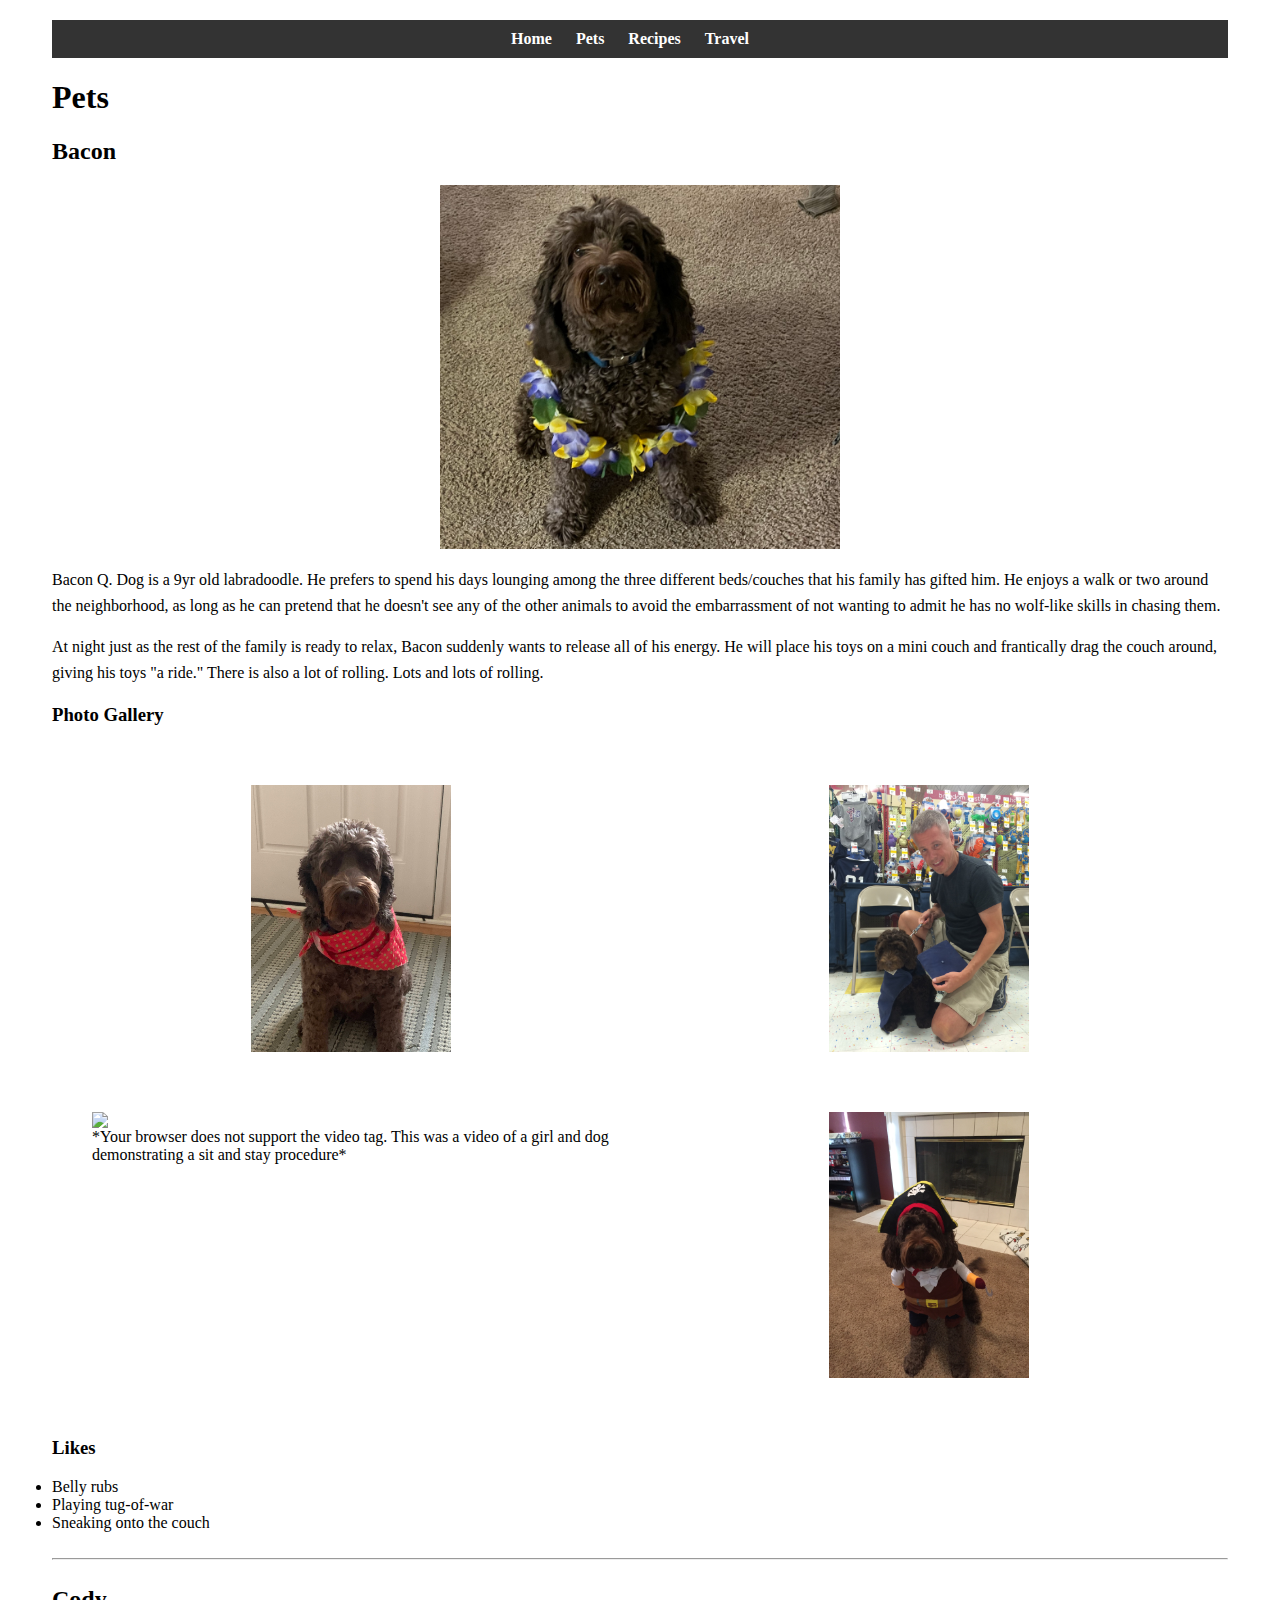
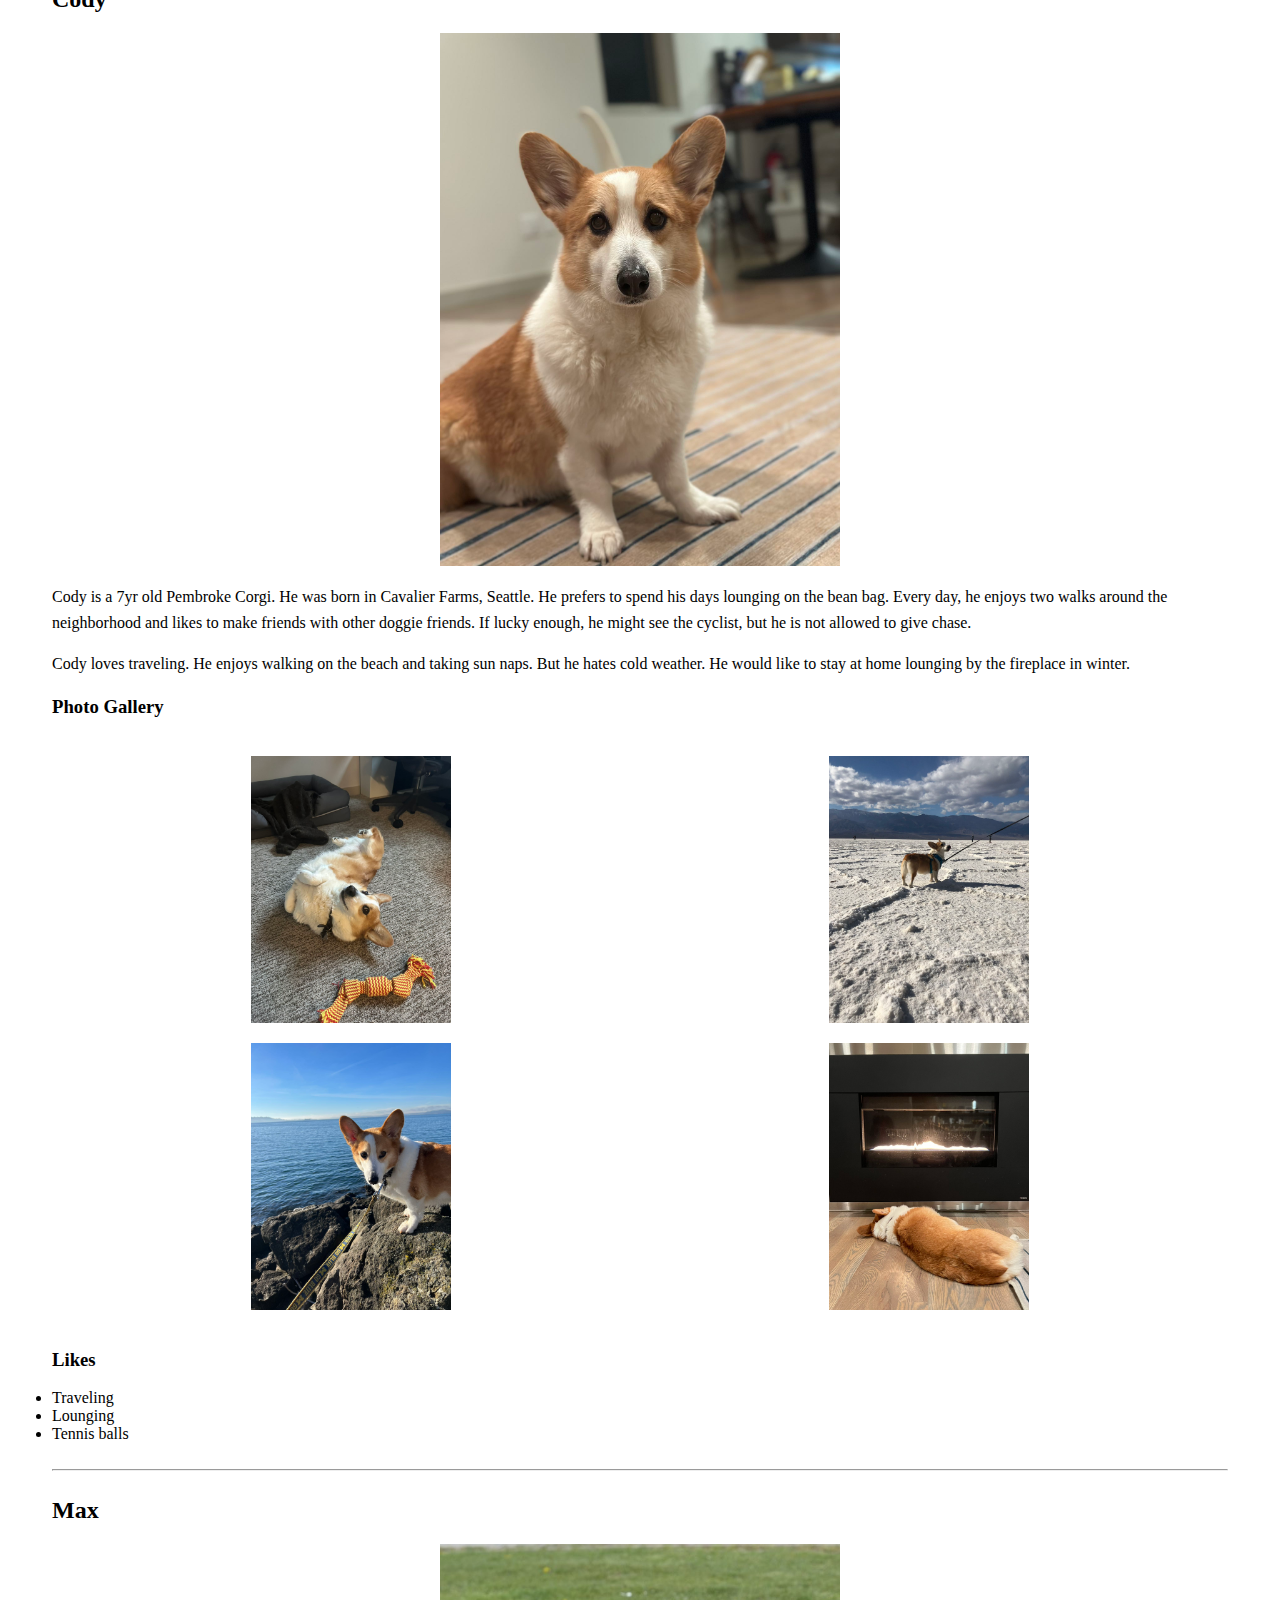
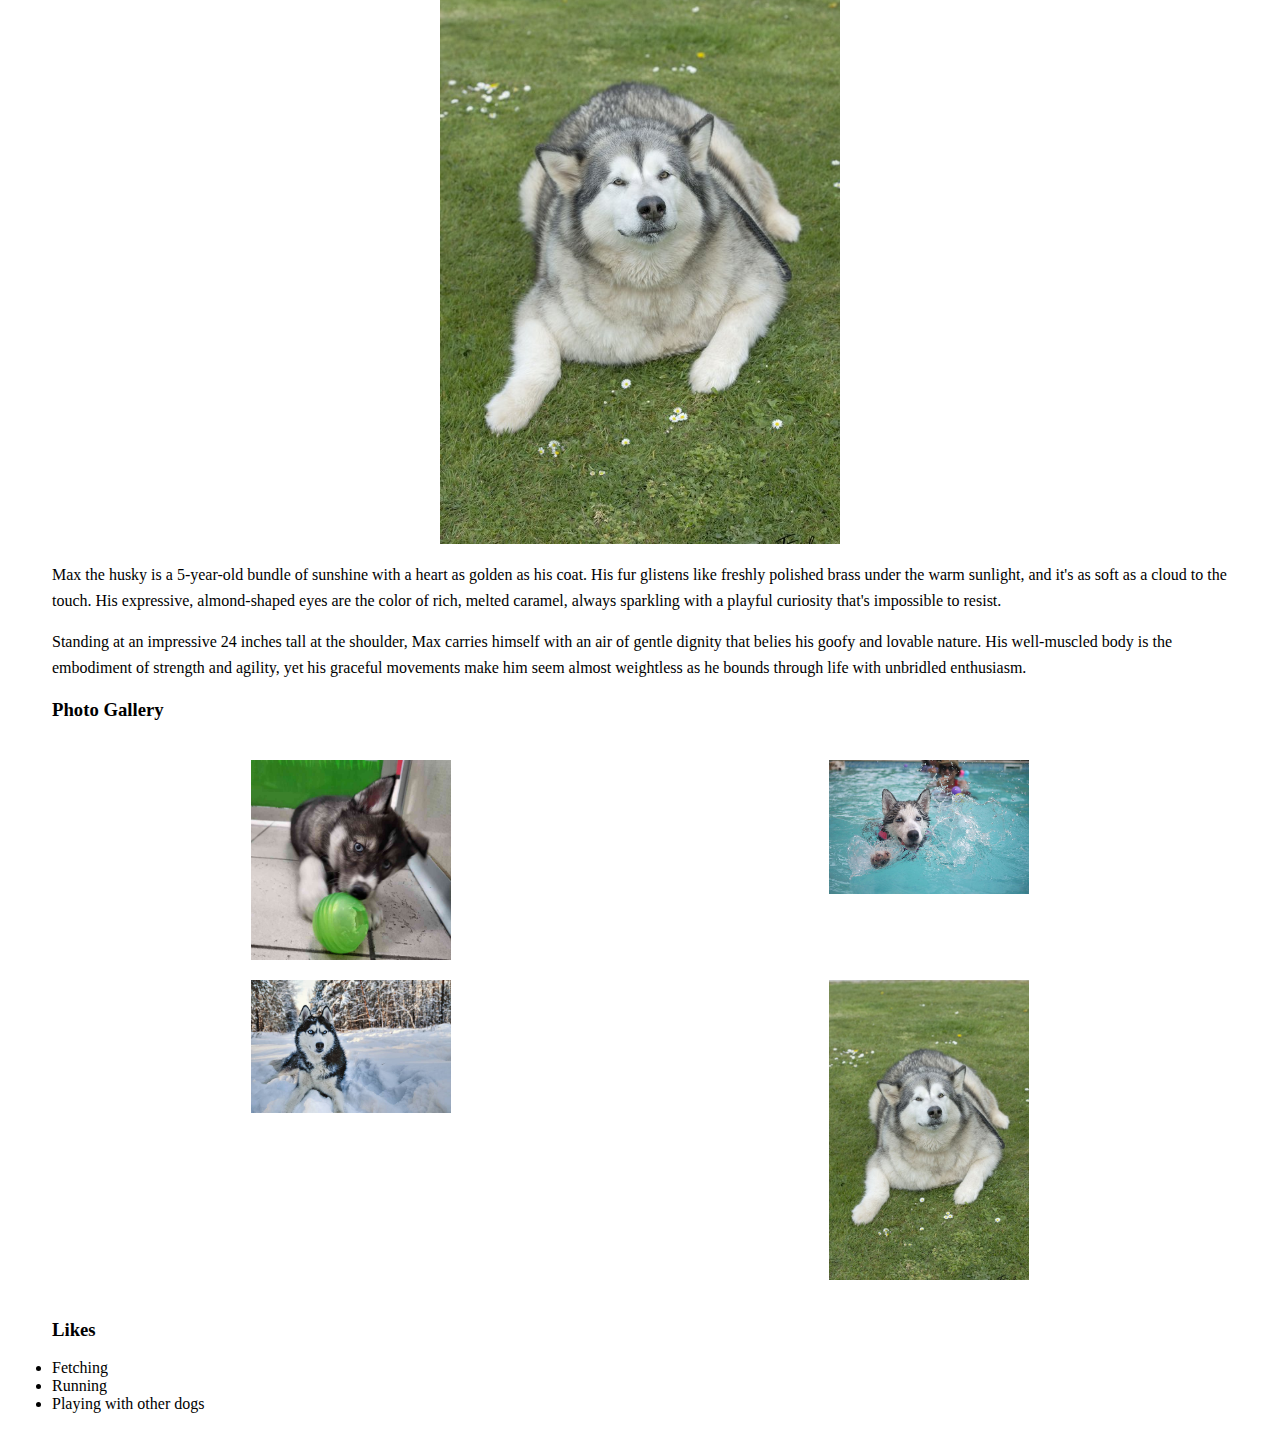
==== pets.html @ 4328e134 "Add files via upload" ====
<!DOCTYPE html>
<html lang="en">
<head>
    <meta charset="UTF-8">
    <meta name="viewport" content="width=device-width, initial-scale=1.0">
    <link rel = "stylesheet" href="reset.css">
    <link rel = "stylesheet" href="css/style.css">
    <title>Pets</title>

    <style>
        body {
          margin: 0; 
          padding: 0; 
        
          background-color: #ffffff; 
        }
      
        /* Style for the grid container */
        .grid-container {
          display: grid; 
          grid-template-columns: repeat(2, 1fr); 
          grid-gap: 20px; 
          padding: 20px; 
          box-sizing: border-box; 
        }
      
        /* Style for grid items (pictures) */
        .grid-item {
          background-color: #fff; 
          padding: 20px; 
          box-sizing: border-box; 
        }
      
        h2 {
          margin-top: 0; 
        }
        p {
          margin-top: 0; 
          line-height: 1.6; 
        }
      </style>
</head>
<body class="container">
    <a class="skip-link" href='#main'>Skip to content</a>

    <header>
        <nav class="navbar">
            <ul>
                <li><a href = "index.html">Home</a></li>
                <li><a href = "pets.html">Pets</a></li>
                <li><a href = "recipes.html">Recipes</a></li>
                <li><a href = "travel.html">Travel</a></li>
            </ul>
        </nav>

    </header>

    <main id="main">
        <h1>Pets</h1>
        <div>
            <h2>Bacon</h2>
            <img src="images/bacon.jpg" width = "400" alt="Brown labradoodle wearing colorful lei">
<br>
            <p>Bacon Q. Dog is a 9yr old labradoodle. He prefers to spend his days lounging among the three different beds/couches that his family has gifted him. He enjoys a walk or two around the neighborhood, as long as he can pretend that he doesn't see any of the other animals to avoid the embarrassment of not wanting to admit he has no wolf-like skills in chasing them.</p> 
            <P>At night just as the rest of the family is ready to relax, Bacon suddenly wants to release all of his energy. He will place his toys on a mini couch and frantically drag the couch around, giving his toys "a ride." There is also a lot of rolling. Lots and lots of rolling.</P>
          
            <h3>Photo Gallery</h3>
           
                <div class = "grid-container">
                    <div class="grid-item">
                        <img src="images/bacon_bandana.JPG" width ="200" alt = "Brown labradoodle wearing an orange bandana">
                    </div>
                      <div class="grid-item">
                        <img src="images/bacon_graduation.JPG"  width ="200" alt="Small labradoodle puppy wearing a graduation cap and gown">
                    </div>
                      <div class="grid-item">
                        <image src="images/bacon_agility.mov">
                            *Your browser does not support the video tag.  This was a video of a girl and dog demonstrating a sit and stay procedure*
            
                        </div>
                      <div class="grid-item">
                        <img src="images/bacon_halloween.JPG"  width ="200" alt="Brown labradoodle wearing a pirate costume">
                    </div>
                </div>
            
            

            <h3>Likes</h3>
            <ul>
                <li>Belly rubs</li>
                <li>Playing tug-of-war</li>
                <li>Sneaking onto the couch</li>
            </ul>
        
        </div>
        
<br>
<hr>
<br>
        <div> 
            <h2>Cody</h2>
           
            <img src="images/cody.jpg" width = "400" alt="Cody at home">
            <br>

            <p>Cody is a 7yr old Pembroke Corgi. He was born in Cavalier Farms, Seattle. He prefers to spend his days lounging on the bean bag. Every day, he enjoys two walks around the neighborhood and likes to make friends with other doggie friends. If lucky enough, he might see the cyclist, but he is not allowed to give chase.</p> 
            <P>Cody loves traveling. He enjoys walking on the beach and taking sun naps. But he hates cold weather. He would like to stay at home lounging by the fireplace in winter.</P>
            <h3>Photo Gallery</h3>

            <a class= "grid-container" href="grid">
            <img src="images/cody_play.jpg" width ="200" alt = "Cody lying on the ground making faces">
            <img src="images/cody_deathvalley.jpg"  width ="200" alt="Cody visiting Badwater Basin in Death Valley National Park">
            <img src="images/cody_sea.jpg" width ="200" alt = "Cody having a walk by the sea">
            <img src="images/cody_fireplace.jpg" width ="200" alt = "Cody lounging by the fireplace in winter">
           </a>

            <h3>Likes</h3>
            <ul>
                <li>Traveling</li>
                <li>Lounging</li>
                <li>Tennis balls</li>
            </ul>
        
        </div>


<br>
<hr>
<br>
        <div> 
            <h2>Max</h2>
        
            <img src="images/husky_fat.jpg" width = "400" alt="Fat husky laying down">
<br>
            <p>Max the husky is a 5-year-old bundle of sunshine with a heart as golden as his coat. His fur glistens like freshly polished brass under the warm sunlight, and it's as soft as a cloud to the touch. His expressive, almond-shaped eyes are the color of rich, melted caramel, always sparkling with a playful curiosity that's impossible to resist.</p> 
            <P>Standing at an impressive 24 inches tall at the shoulder, Max carries himself with an air of gentle dignity that belies his goofy and lovable nature. His well-muscled body is the embodiment of strength and agility, yet his graceful movements make him seem almost weightless as he bounds through life with unbridled enthusiasm. </p>
            <h3>Photo Gallery</h3>

            <a class= "grid-container" href="grid">
            <img src="images/husky_baby.jpg" width ="200" alt = "Max the husky as a baby">
            <img src="images/husky_pool.jpg"  width ="200" alt="Max the husky in the husky_pool">
            <img src="images/husky_snow.jpg" width ="200" alt = "Max the husky in the snow">
            <img src="images/husky_fat.jpg" width ="200" alt = "Max the husky when he ate too much">
</a>

            <h3>Likes</h3>
            <ul>
                <li>Fetching</li>
                <li>Running</li>
                <li>Playing with other dogs</li>
            </ul>
        <!-- Patrick Socha -->


        </div>
    </main>
    
</body>
</html>
---- css/style.css ----
.animation {
  animation-name: slide-in;
  animation-duration: 2s;
  animation-timing-function: ease;
  animation-delay: 0s;
  animation-iteration-count: infinite;
  animation-direction: alternate;
  animation-fill-mode: both;
  animation-play-state: running;
}

@media (prefers-reduced-motion: reduce) {
  .animation {
    animation: none !important; /* Disable animations */
    transition: none !important; /* Disable transitions */
  }
}



* {
  box-sizing: border-box;
}


.container {
  max-width: 95%; 
  margin: 0 auto; 
  padding: 20px; 
}

.container img {
  max-width: 100%; 
  height: auto; 
  display: block; 
  margin: 0 auto; 
}

header,ul{
text-align: center;
}

header, li{
  text-align: left;
  
}

body, ul {
  margin: 0;
  padding: 0;
}

.navbar {
  background-color: #333; 
  padding: 10px 20px; 
}

.navbar ul {
  list-style-type: none; 
  text-align: center;
  margin: 0;
  padding: 0;
}

.navbar ul li {
  display: inline; 
  margin-right: 20px; 
}

.navbar ul li a {
  text-decoration: none; 
  color: #fff; 
  font-weight: bold; 
}

.navbar ul li a:hover {
  color: #ffd700; 
  font-size: 20px;
}


.skip-link {
  background: #333;
  color: #fff;
  font-weight: 700;
  left: 50%;
  padding: 4px;
  position: absolute;
  transform: translateY(-200%);
}

.skip-link:focus {
  transform: translateY(0%);
}

.skip-link {
  transition: transform 0.3s;
}


.grid-container {
  display: grid; 
  grid-template-columns: repeat(auto-fit, minmax(250px, 1fr)); /* Create columns that are at least 250px wide */
  gap: 20px; 
  padding: 20px;
  box-sizing: border-box; 
}
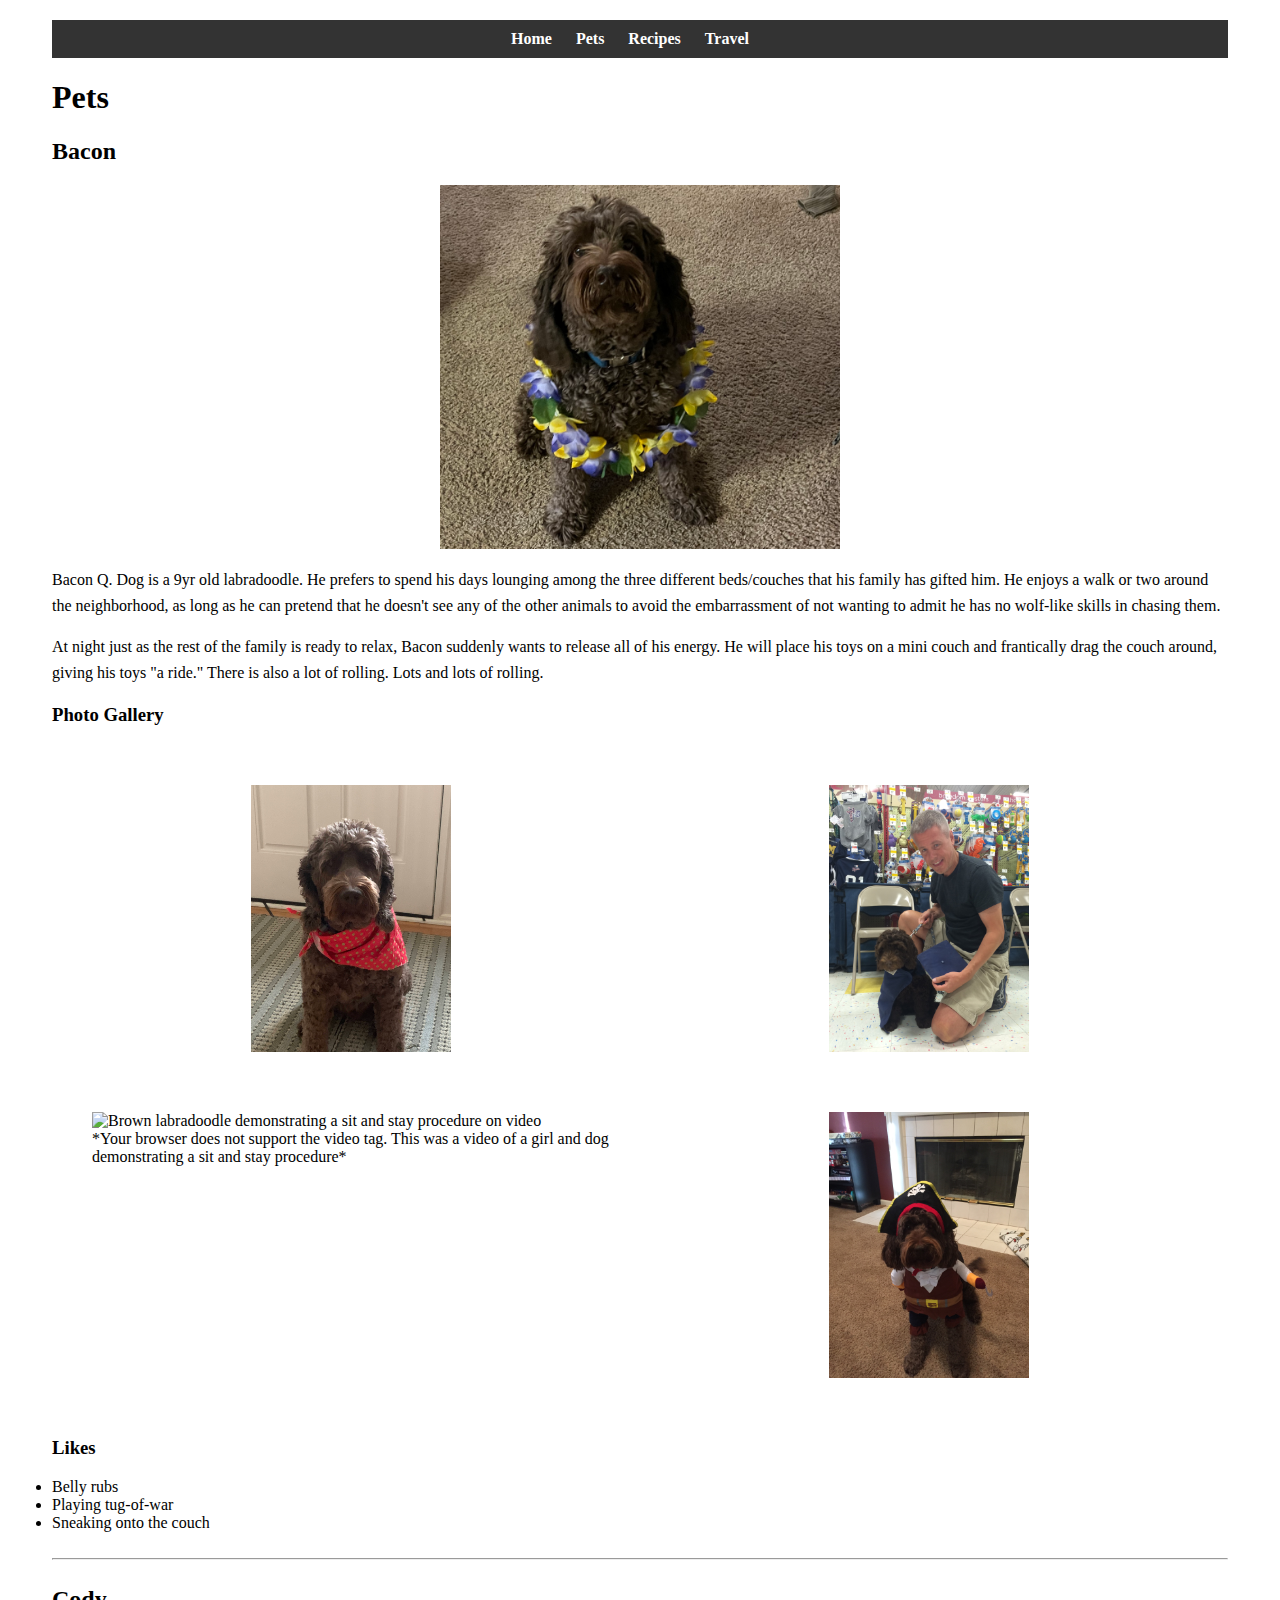
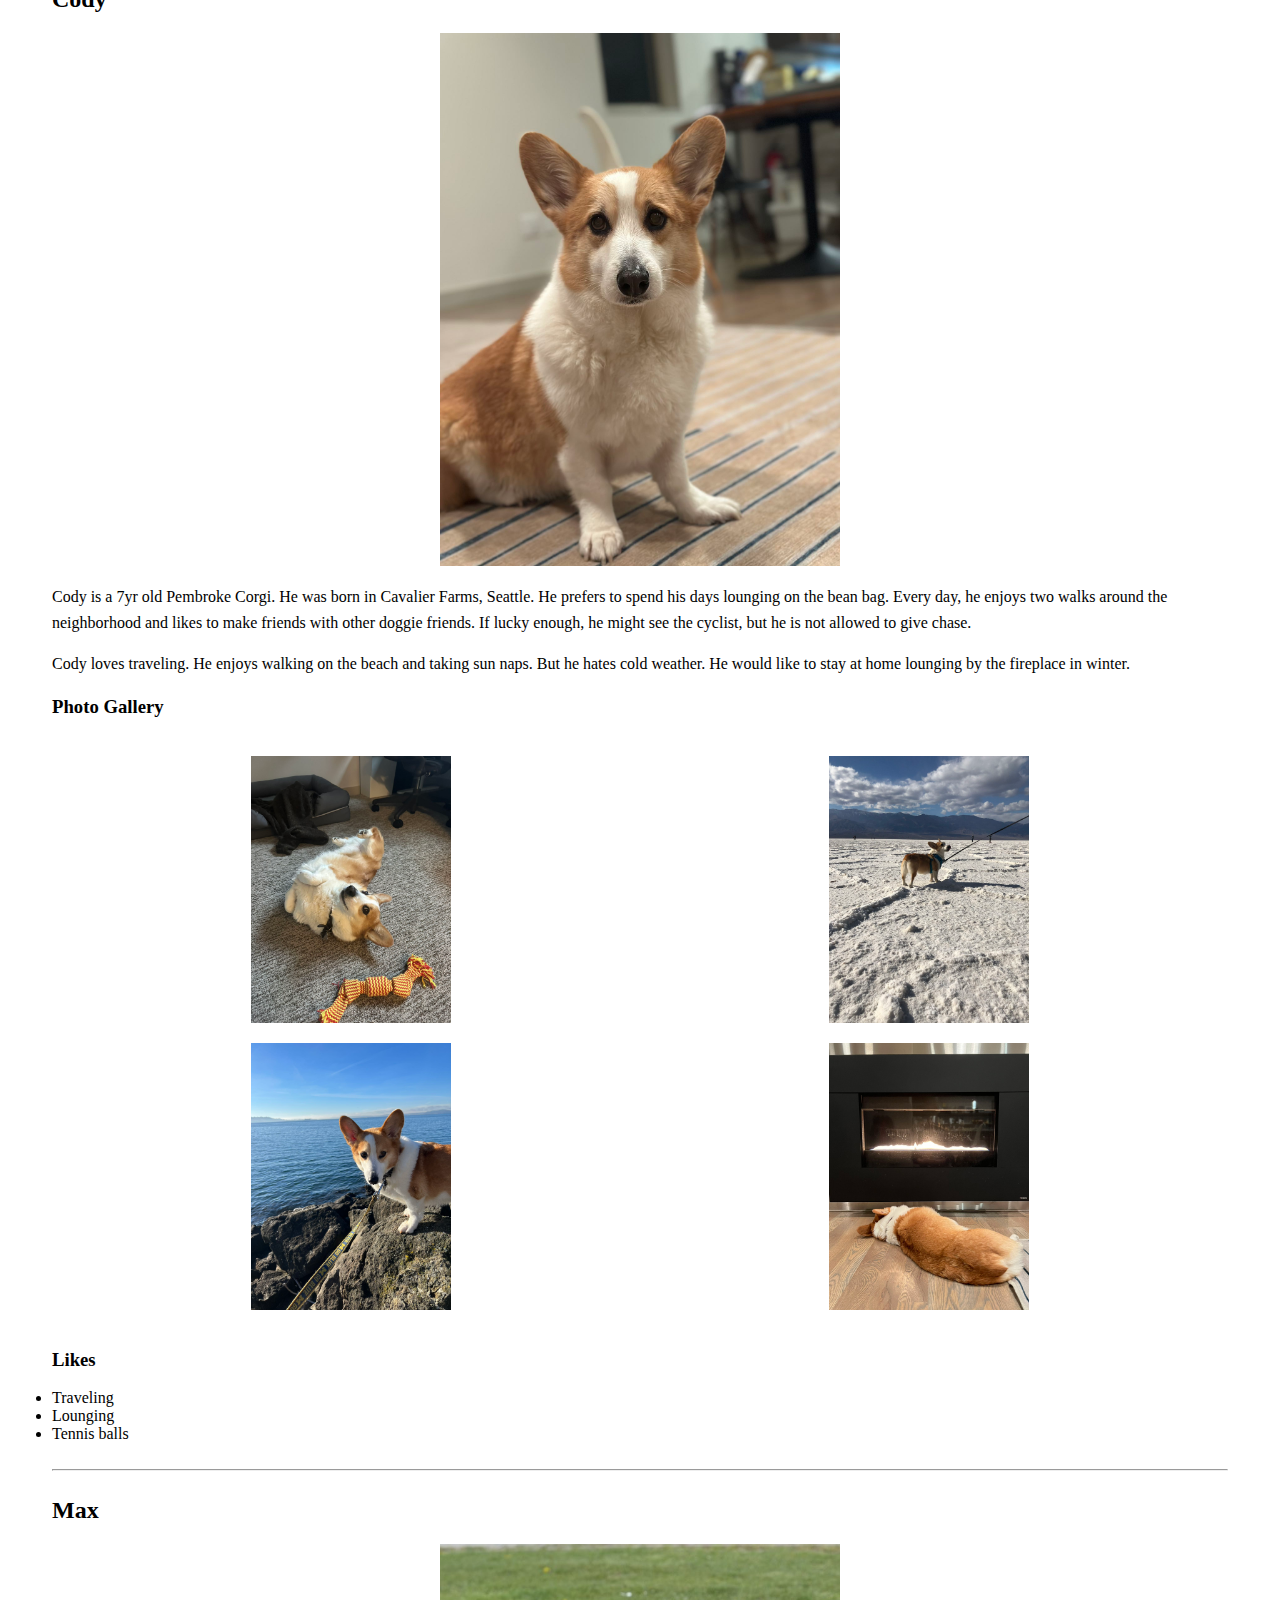
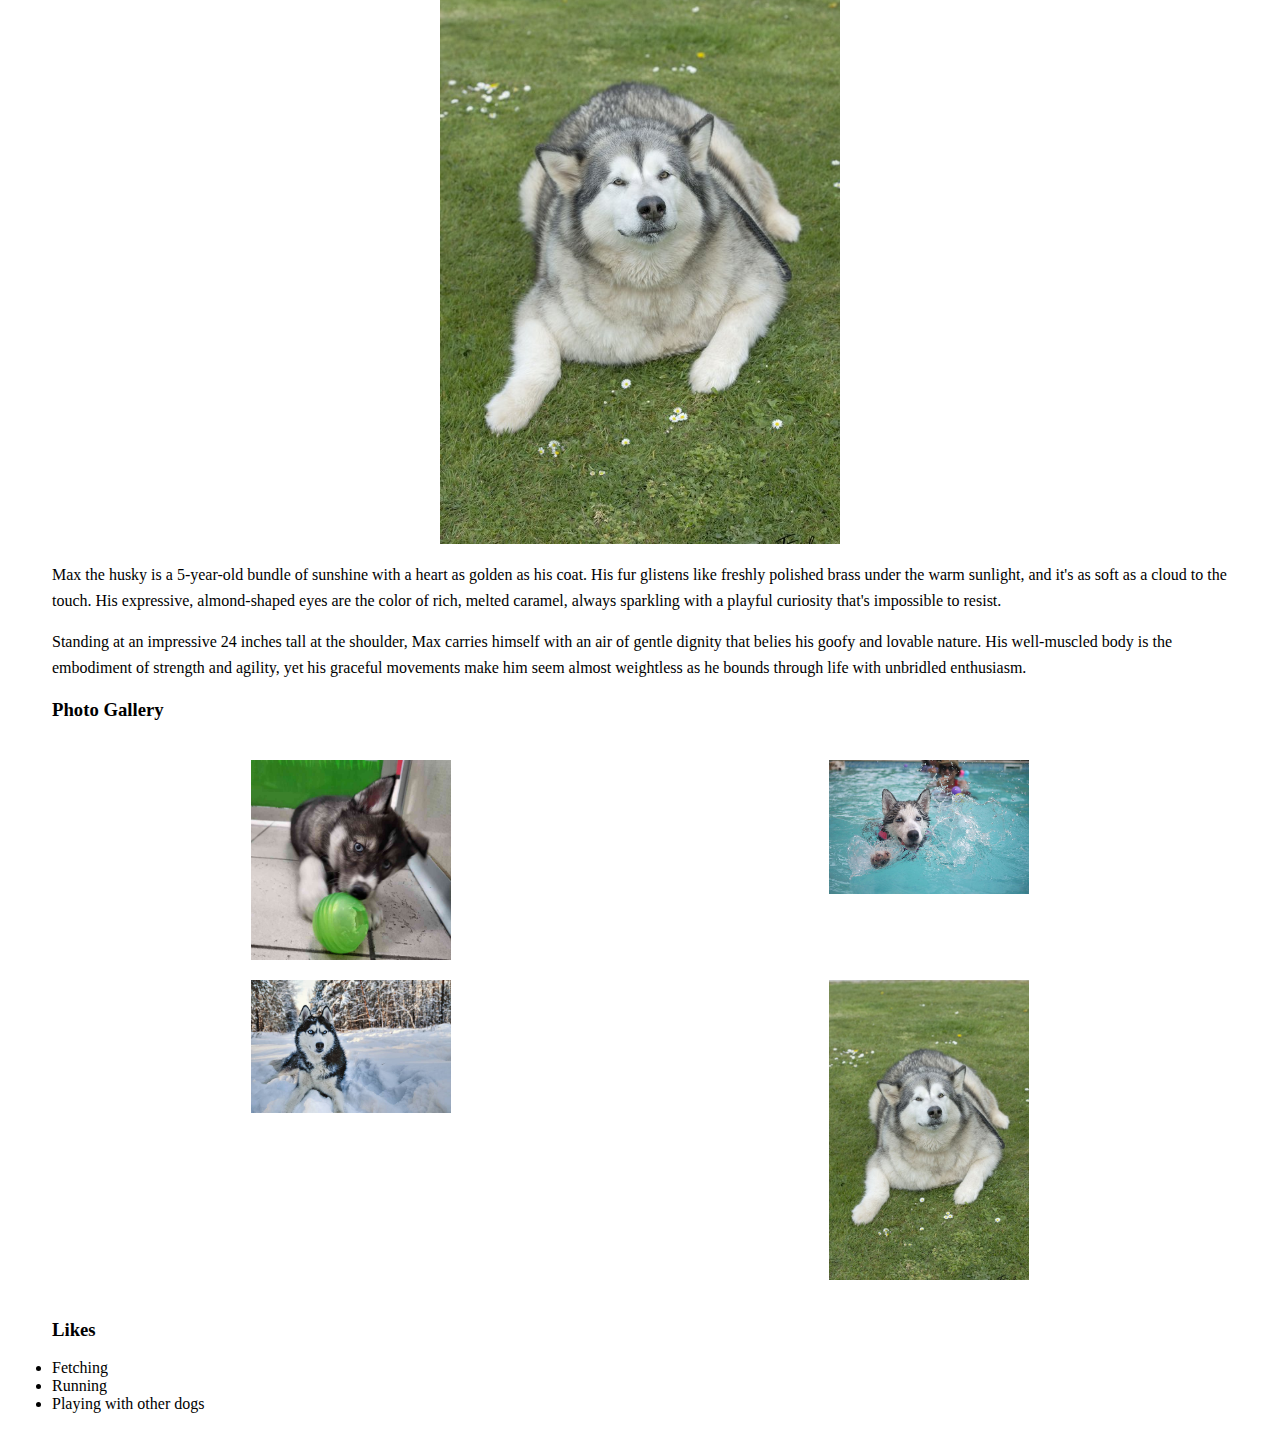
==== commit 488d9dda: "Add files via upload" ====
--- a/pets.html
+++ b/pets.html
@@ -74,7 +74,7 @@
                         <img src="images/bacon_graduation.JPG"  width ="200" alt="Small labradoodle puppy wearing a graduation cap and gown">
                     </div>
                       <div class="grid-item">
-                        <image src="images/bacon_agility.mov">
+                        <image src="images/bacon_agility.mov" alt = "Brown labradoodle demonstrating a sit and stay procedure on video"> 
                             *Your browser does not support the video tag.  This was a video of a girl and dog demonstrating a sit and stay procedure*
             
                         </div>
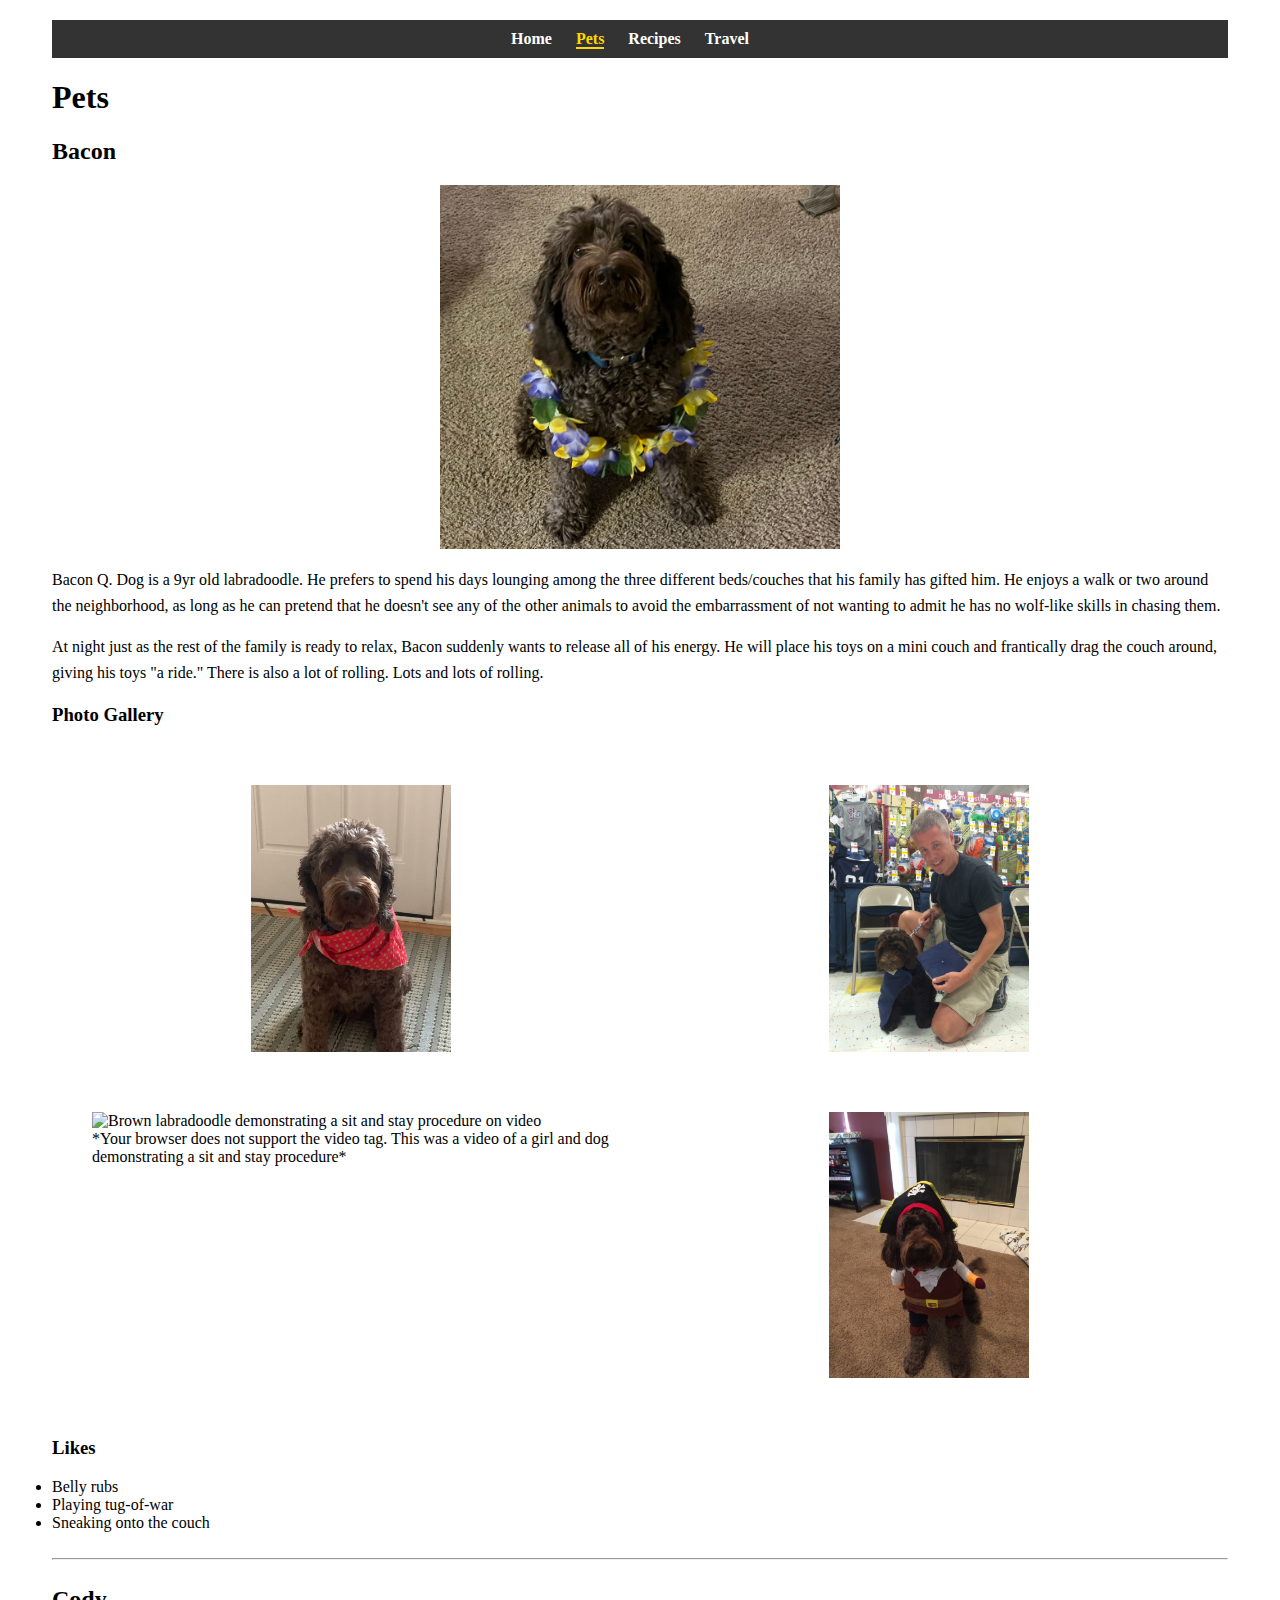
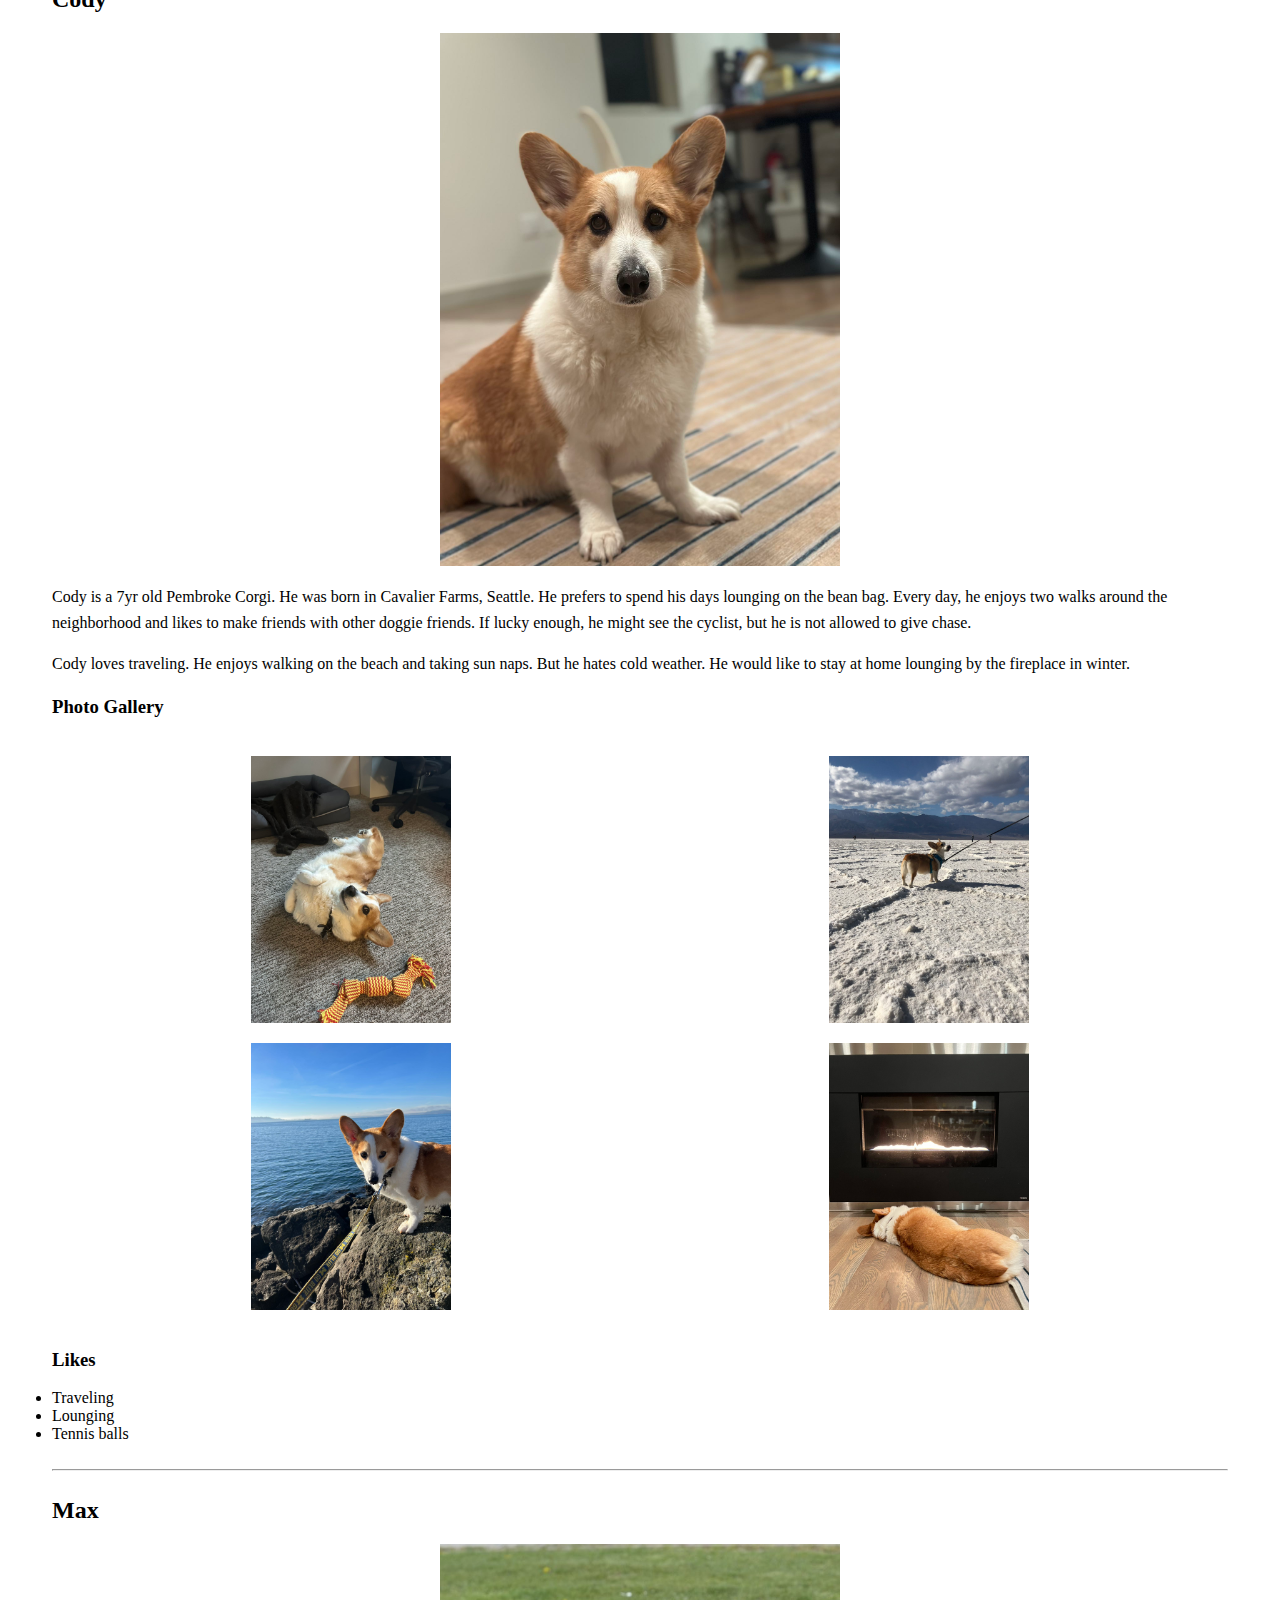
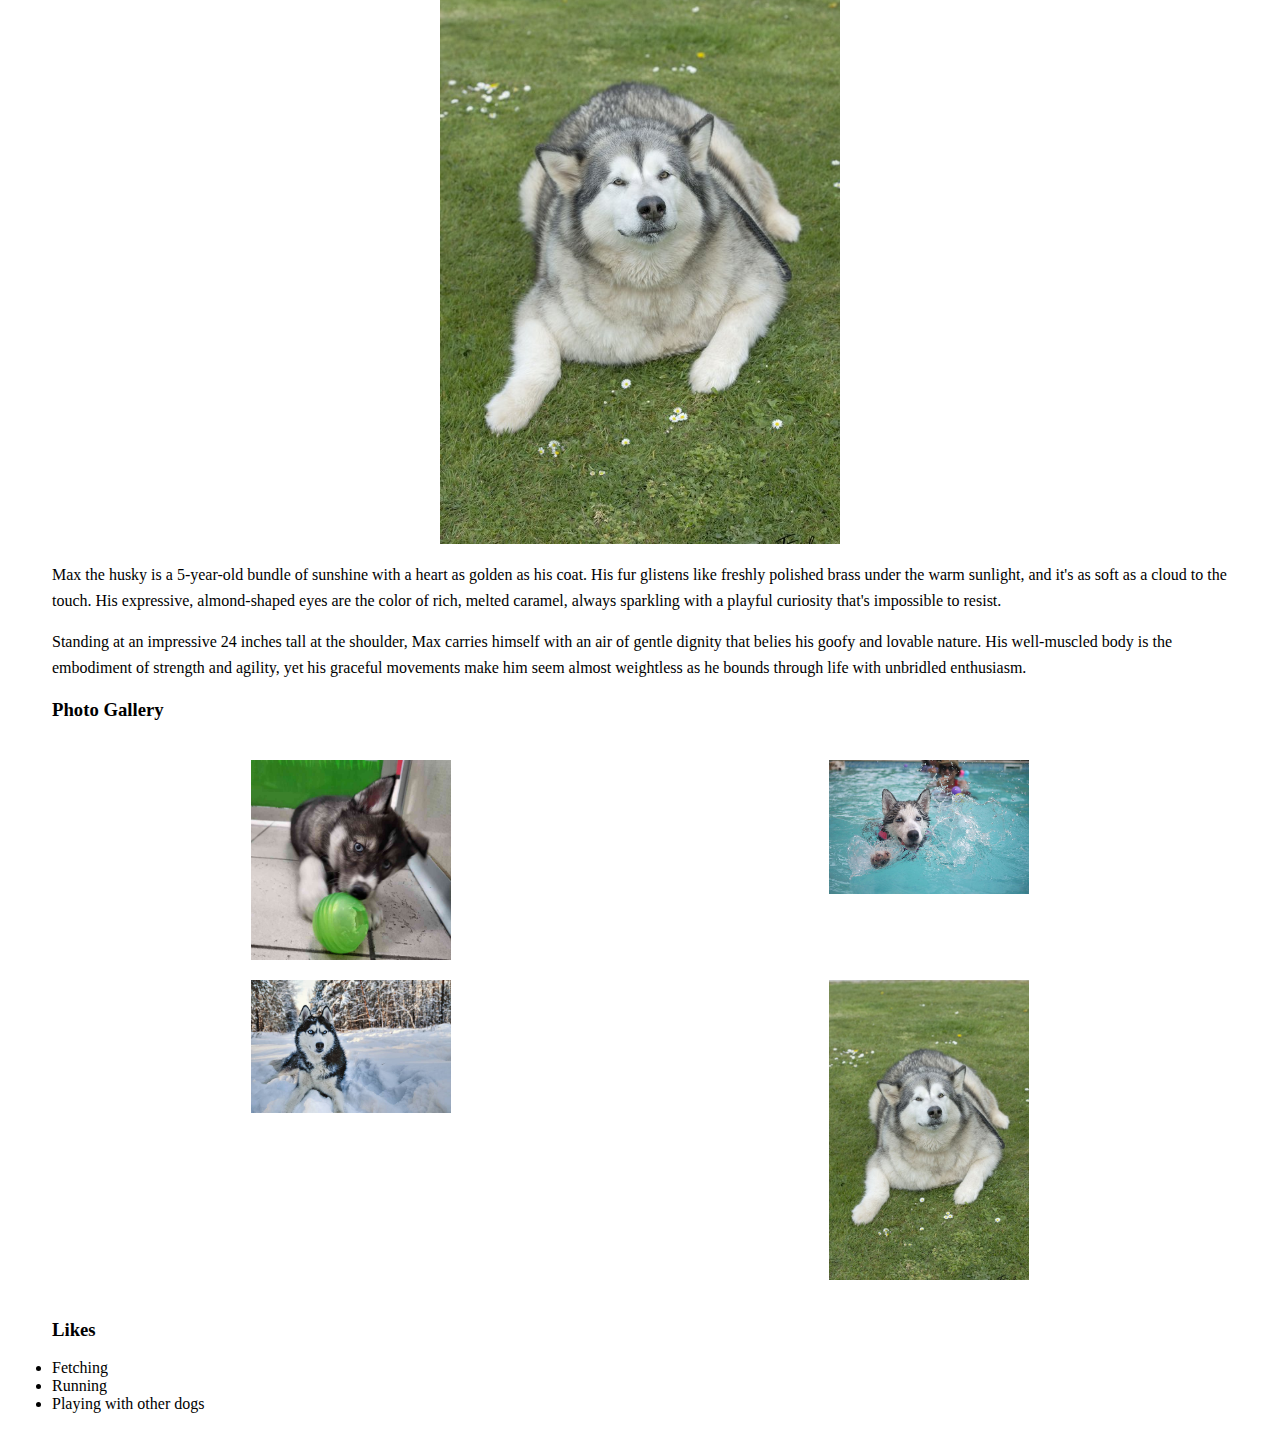
==== commit 70d1356c: "Add files via upload" ====
--- a/pets.html
+++ b/pets.html
@@ -46,16 +46,16 @@
     <header>
         <nav class="navbar">
             <ul>
-                <li><a href = "index.html">Home</a></li>
-                <li><a href = "pets.html">Pets</a></li>
-                <li><a href = "recipes.html">Recipes</a></li>
-                <li><a href = "travel.html">Travel</a></li>
+              <li><a class= "home" href = "index.html">Home</a></li>
+              <li><a class= "active" href = "pets.html">Pets</a></li>
+              <li><a class= "recipes" href = "recipes.html">Recipes</a></li>
+              <li><a class= "travel" href = "travel.html">Travel</a></li>
             </ul>
         </nav>
 
     </header>
 
-    <main id="main">
+    <main class ="pets" id="main">
         <h1>Pets</h1>
         <div>
             <h2>Bacon</h2>
--- a/css/style.css
+++ b/css/style.css
@@ -1,3 +1,7 @@
+.active {
+  text-decoration: underline;
+}
+
 .animation {
   animation-name: slide-in;
   animation-duration: 2s;
@@ -50,6 +54,10 @@
   padding: 0;
 }
 
+
+
+
+
 .navbar {
   background-color: #333; 
   padding: 10px 20px; 
@@ -78,6 +86,14 @@
   font-size: 20px;
 }
 
+.navbar a.active {
+  border-bottom: 2px solid #ffd700;
+  color: #ffd700 
+
+}
+
+
+
 
 .skip-link {
   background: #333;
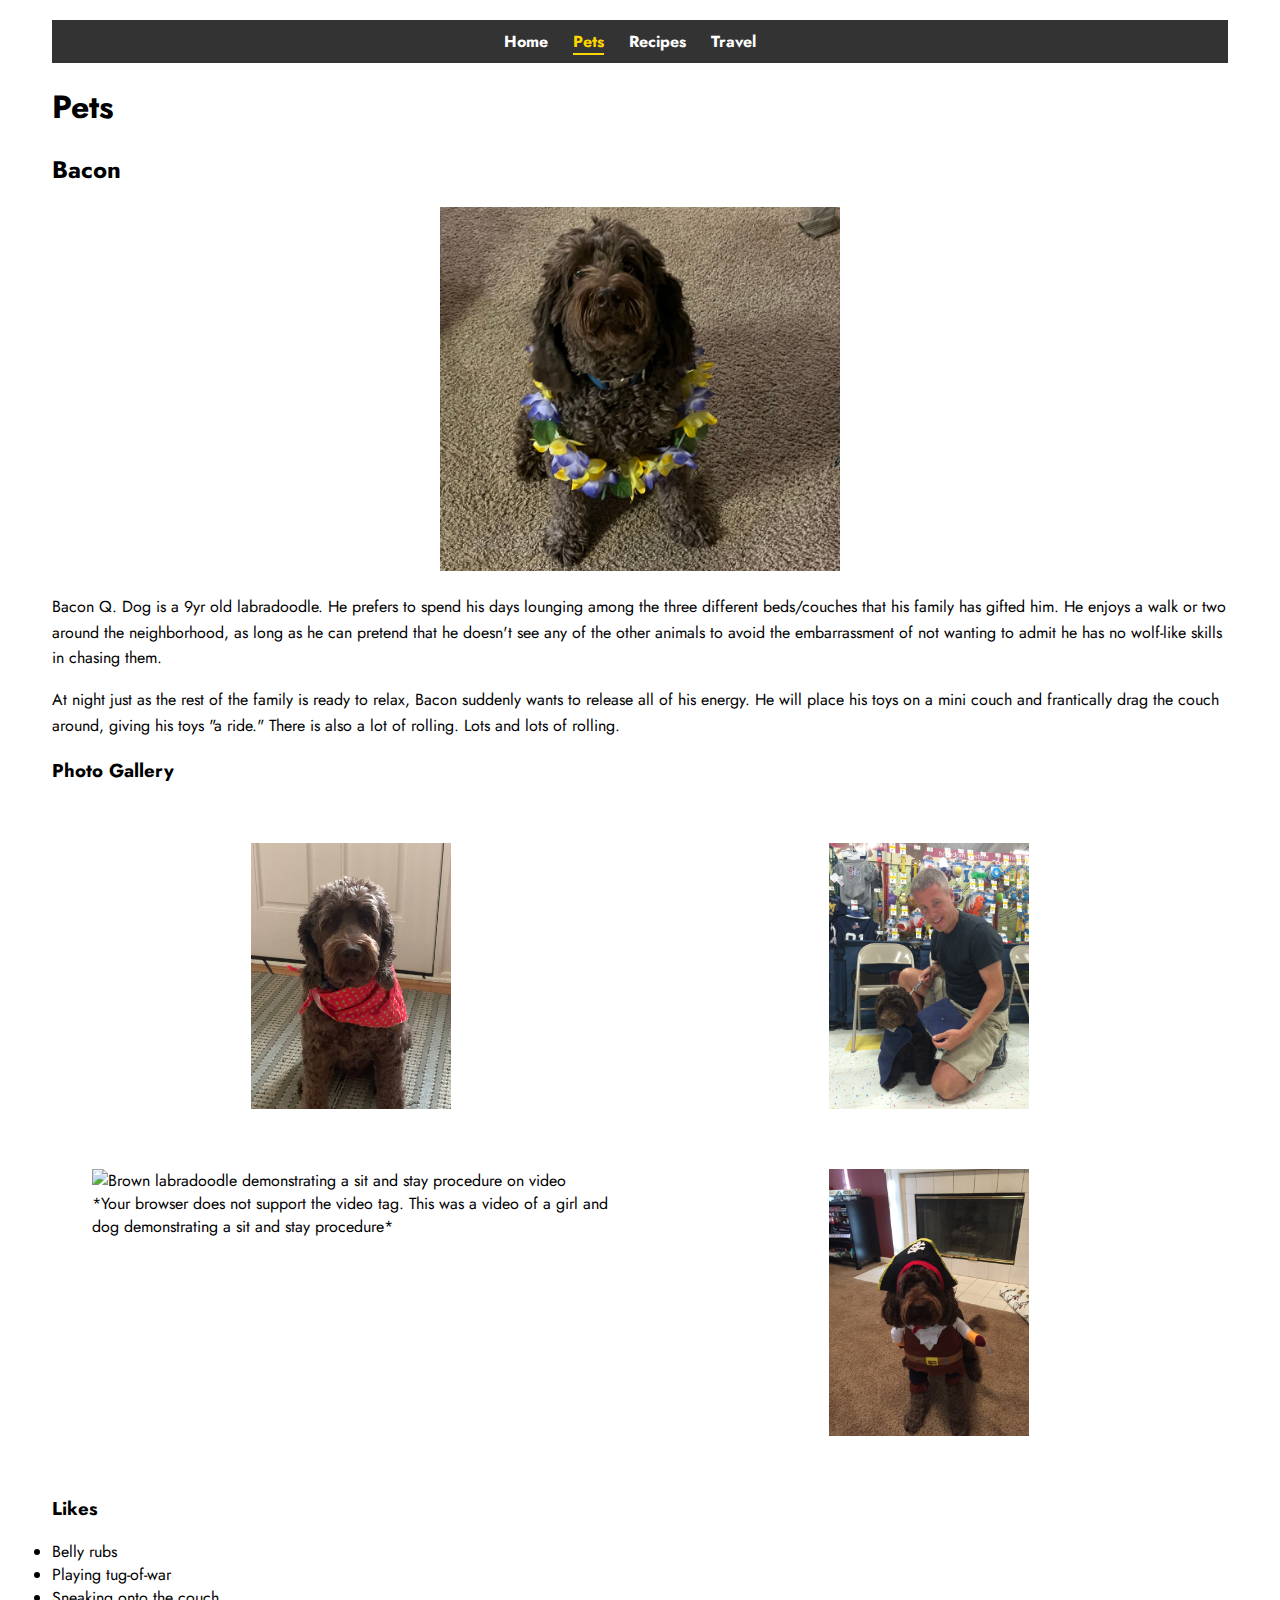
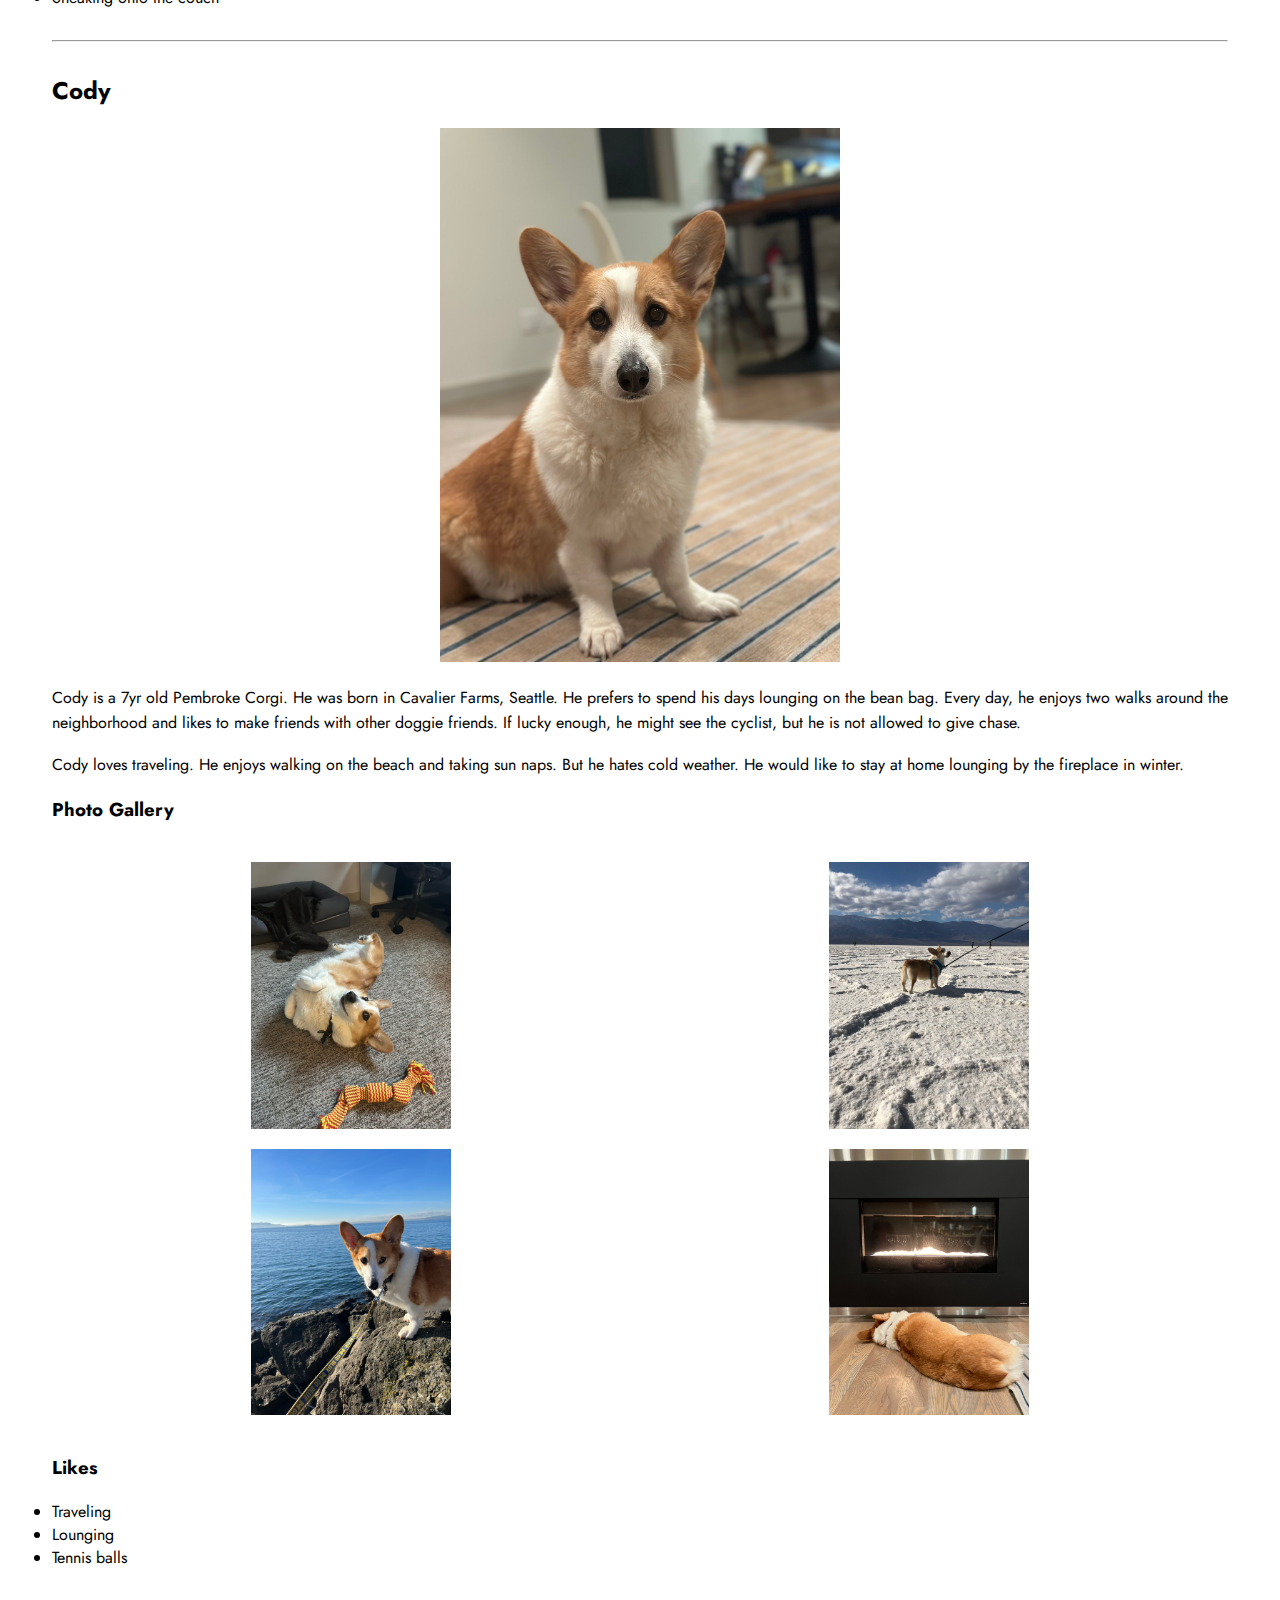
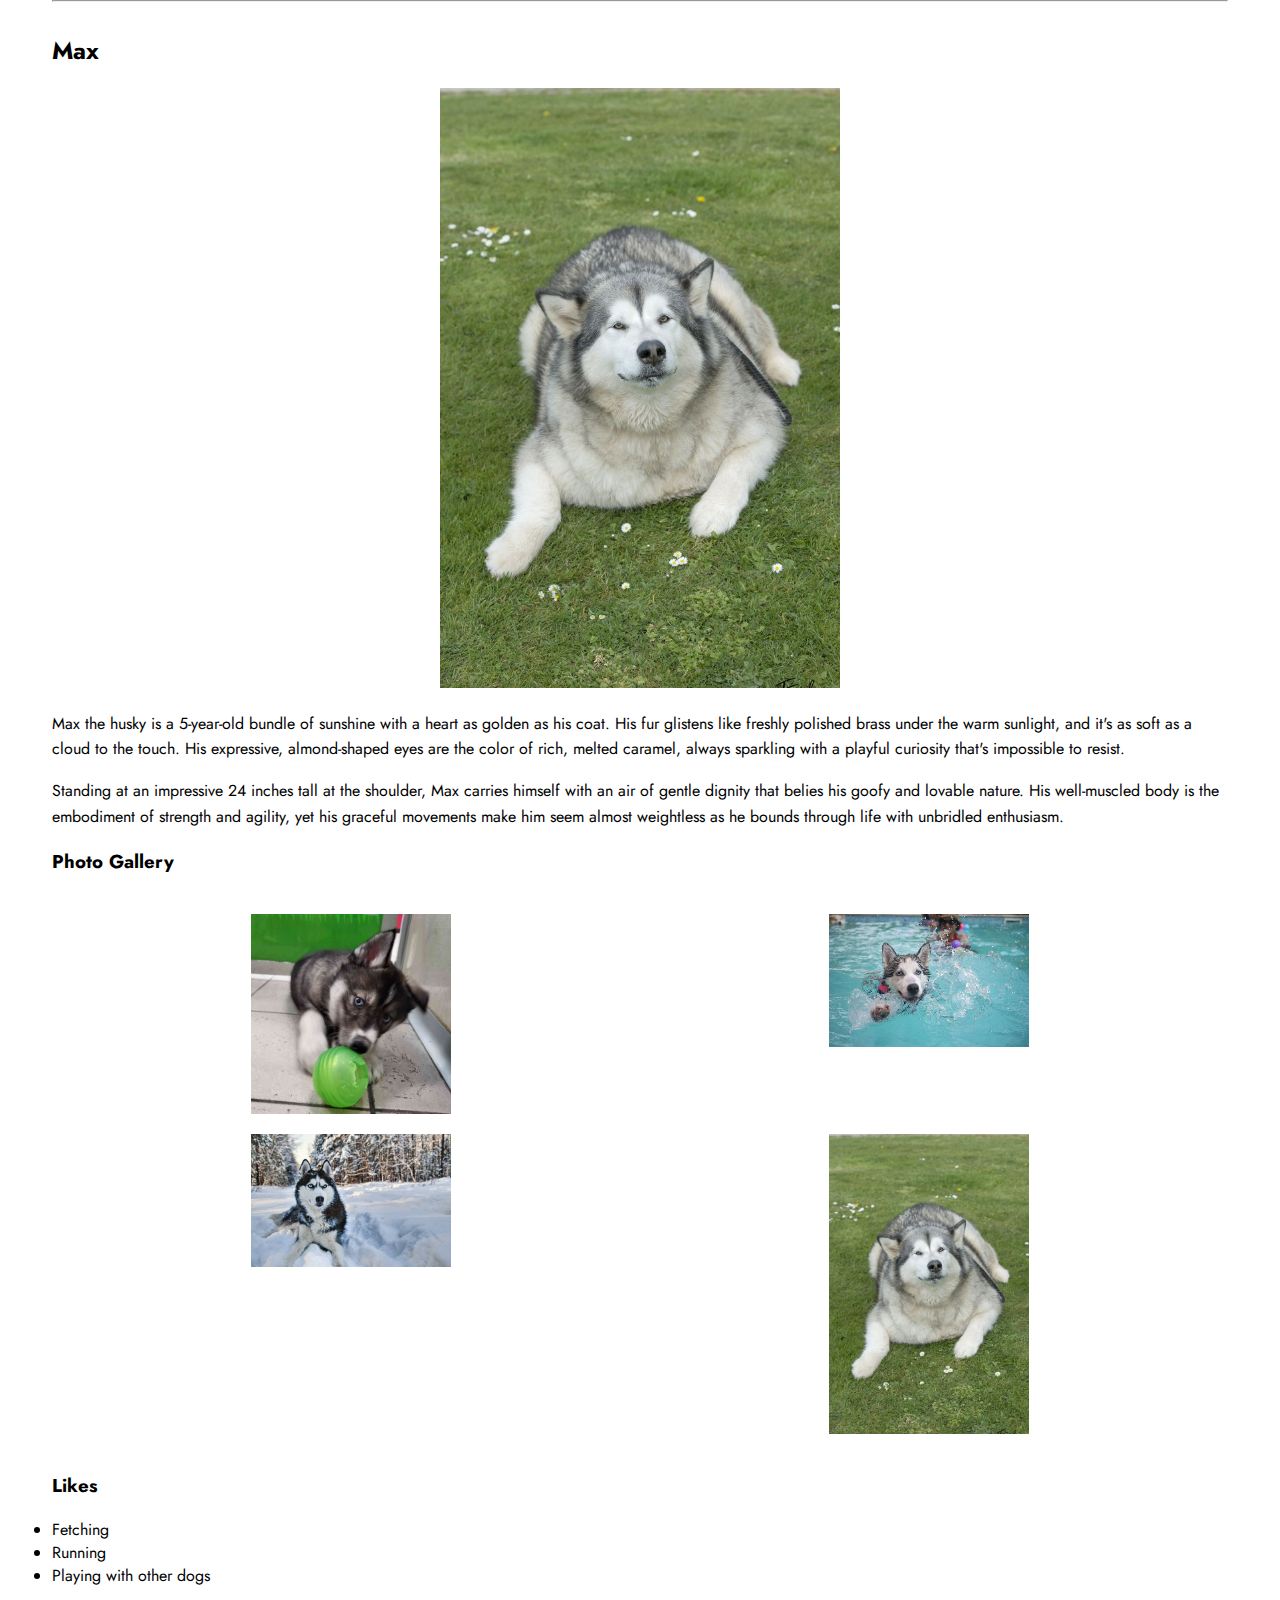
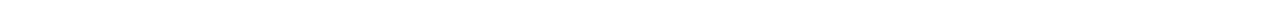
==== commit 236327bf: "Add files via upload" ====
--- a/pets.html
+++ b/pets.html
@@ -3,9 +3,12 @@
 <head>
     <meta charset="UTF-8">
     <meta name="viewport" content="width=device-width, initial-scale=1.0">
-    <link rel = "stylesheet" href="reset.css">
+    <link rel = "stylesheet" href="css/reset.css">
     <link rel = "stylesheet" href="css/style.css">
     <title>Pets</title>
+    <link rel="preconnect" href="https://fonts.googleapis.com">
+    <link rel="preconnect" href="https://fonts.gstatic.com" crossorigin>
+    <link href="https://fonts.googleapis.com/css2?family=Jost:ital,wght@0,100..900;1,100..900&display=swap" rel="stylesheet">
 
     <style>
         body {
@@ -37,6 +40,9 @@
         p {
           margin-top: 0; 
           line-height: 1.6; 
+        }
+        .container {
+          font-family: 'Jost', sans-serif;
         }
       </style>
 </head>
--- a/css/style.css
+++ b/css/style.css
@@ -1,3 +1,8 @@
+/* // <uniquifier>: Use a uniquifier for the class name */
+/* // <weight>: Use a value from 100 to 900 */
+
+
+
 .active {
   text-decoration: underline;
 }
@@ -12,6 +17,8 @@
   animation-fill-mode: both;
   animation-play-state: running;
 }
+
+
 
 @media (prefers-reduced-motion: reduce) {
   .animation {
@@ -64,6 +71,7 @@
 }
 
 .navbar ul {
+  font-family: 'Jost';
   list-style-type: none; 
   text-align: center;
   margin: 0;
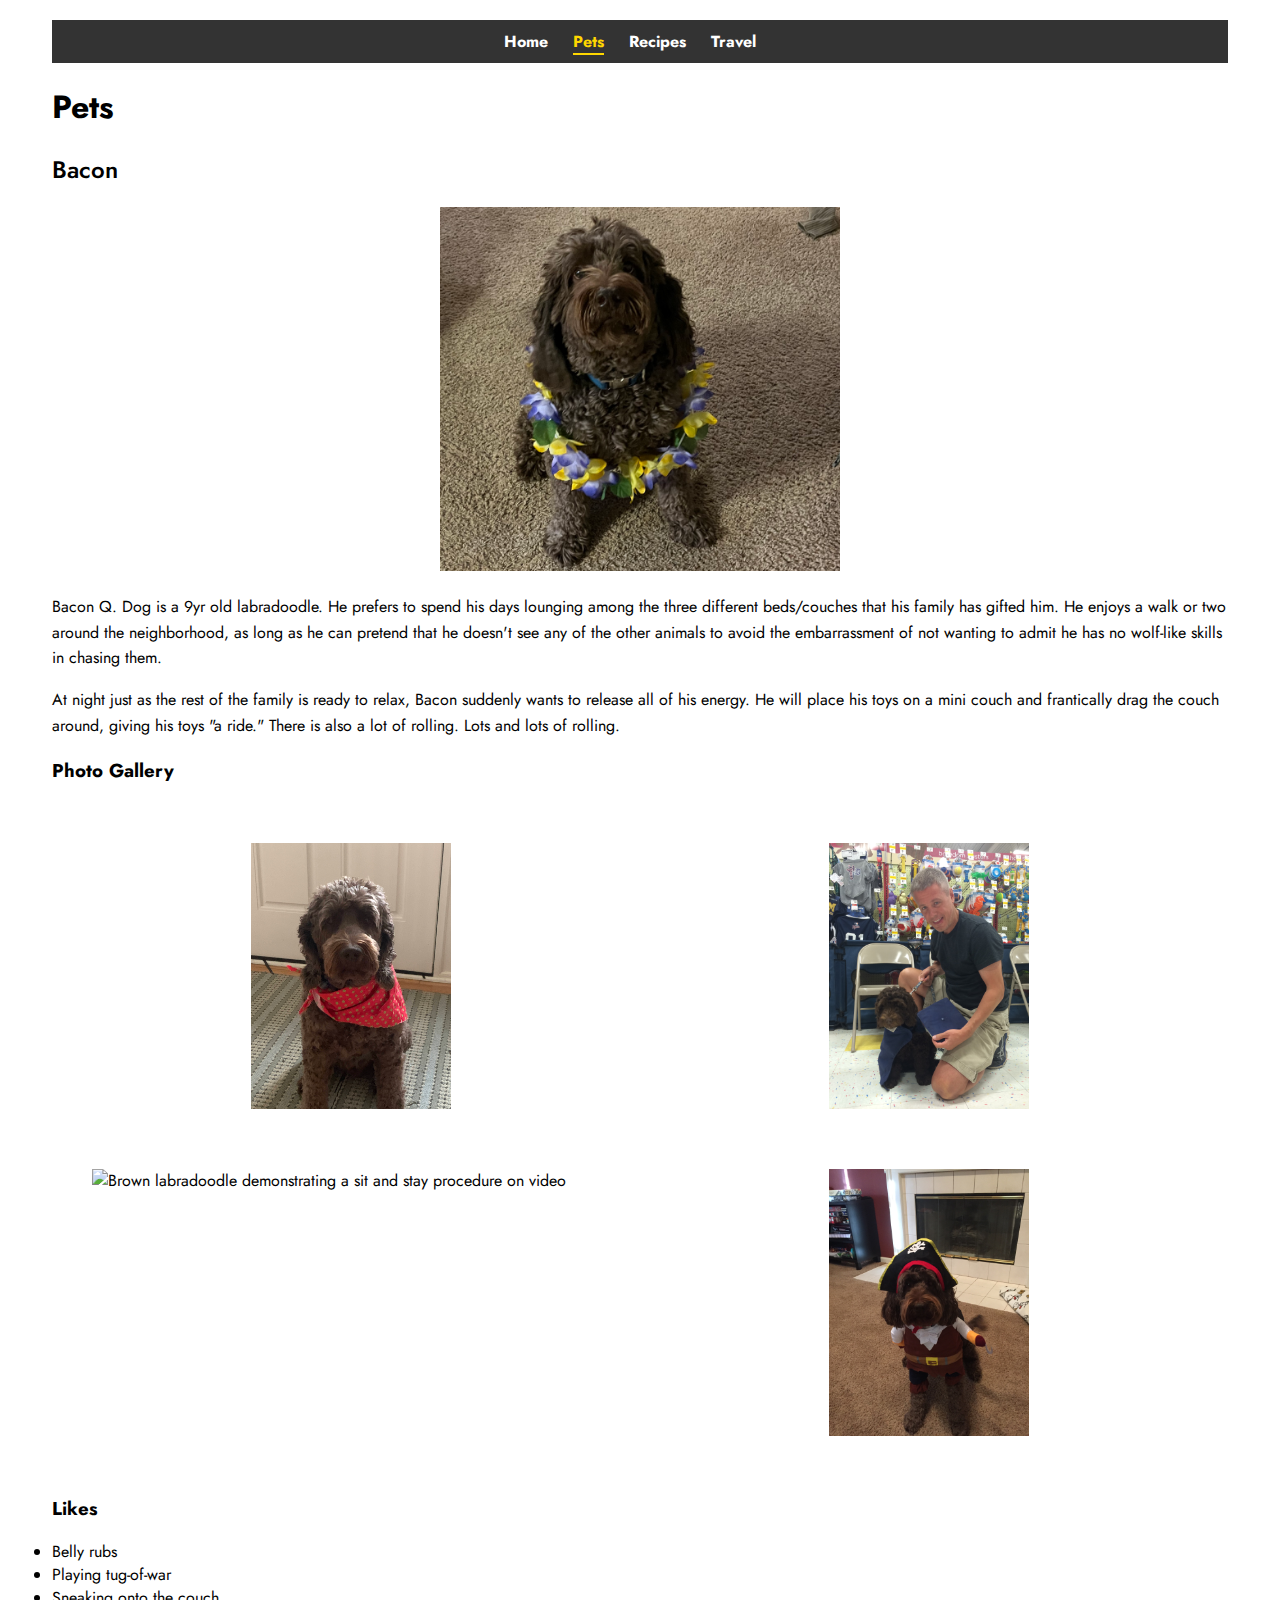
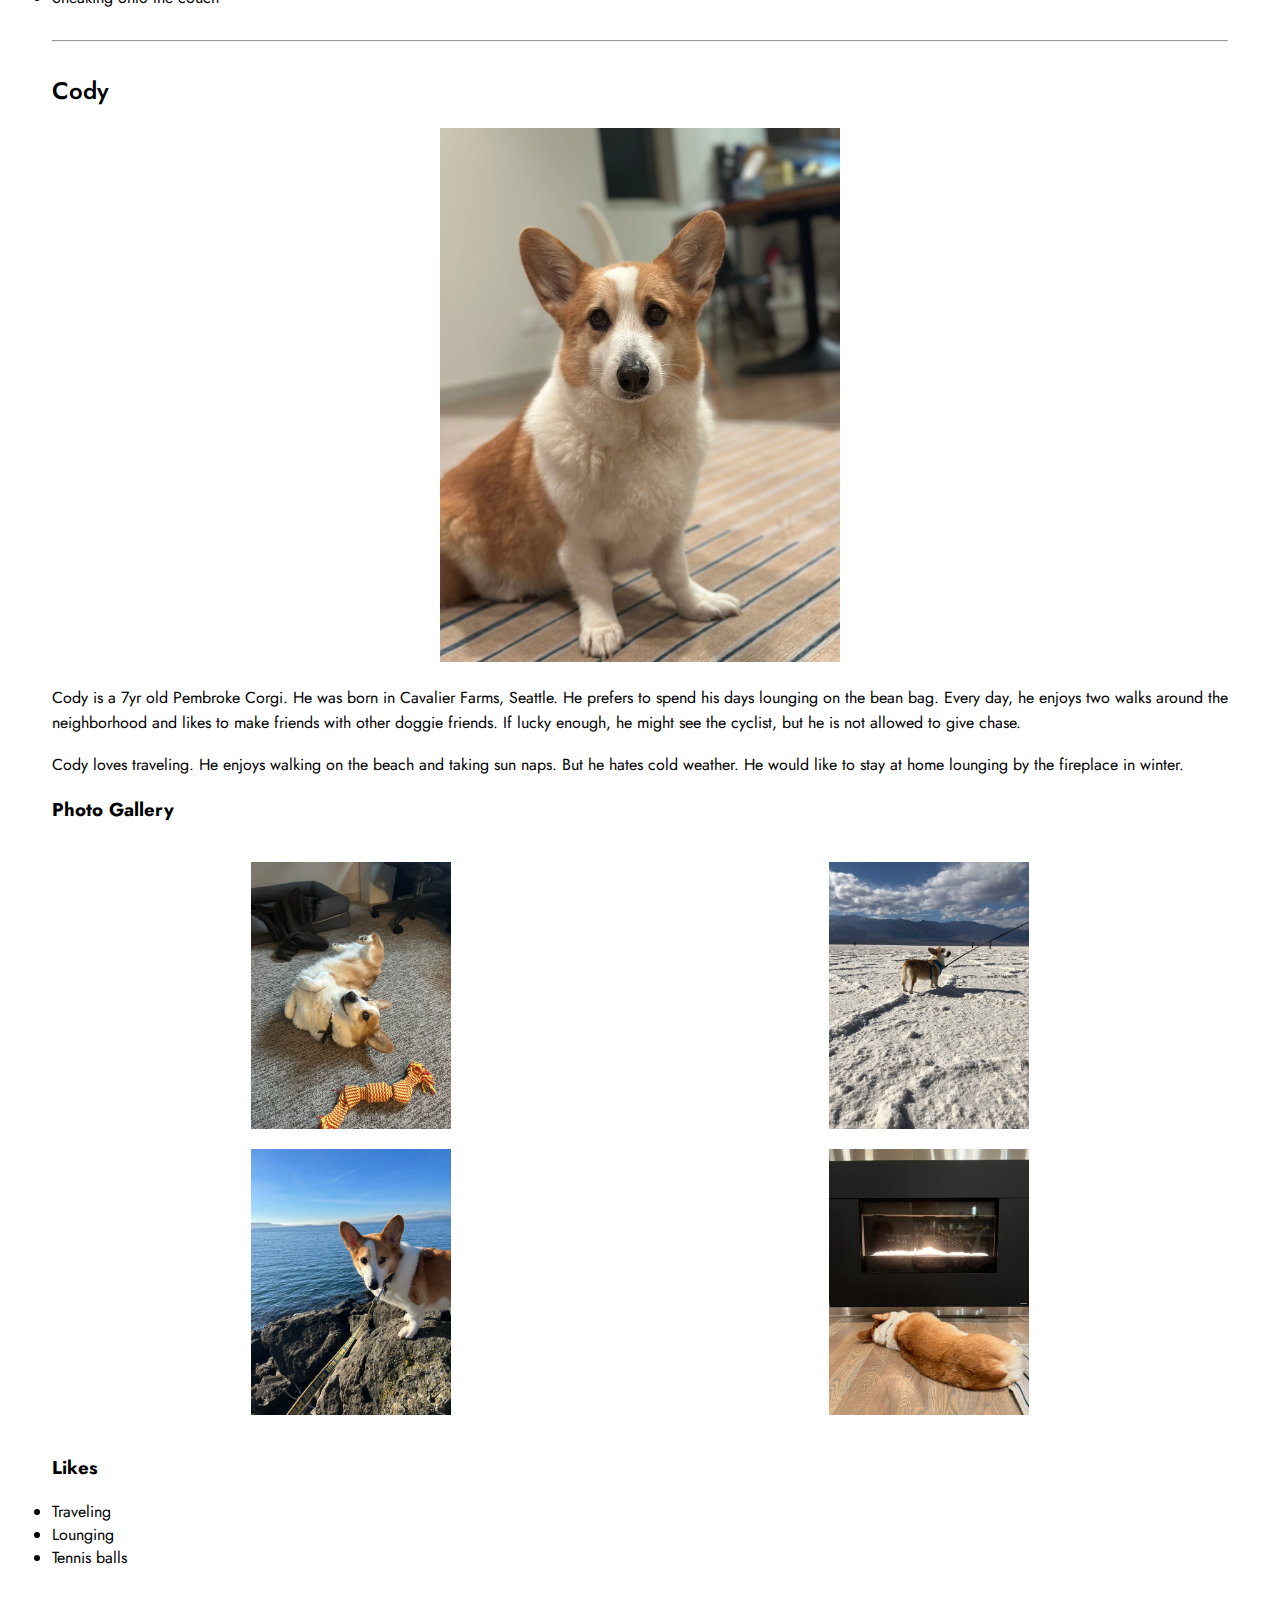
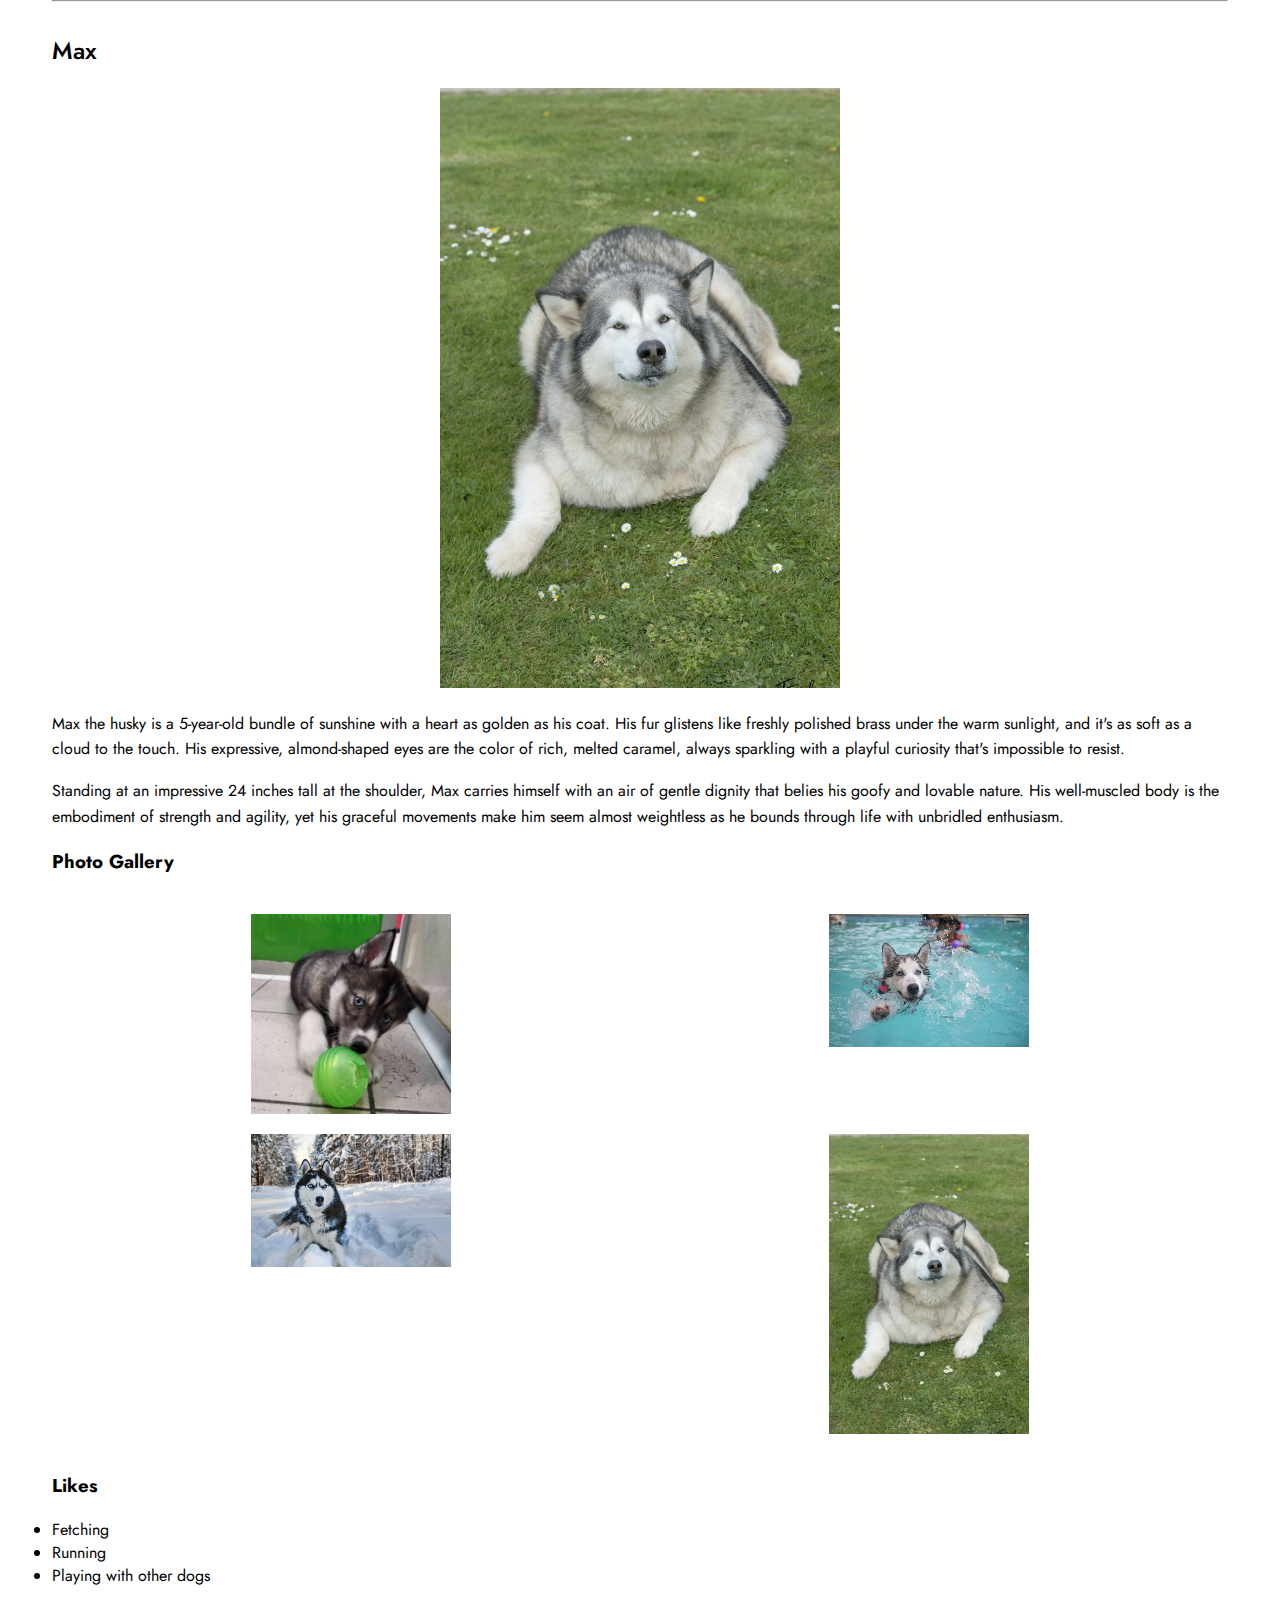
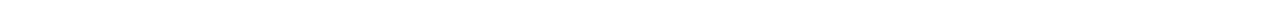
==== commit c51732d0: "Add files via upload" ====
--- a/pets.html
+++ b/pets.html
@@ -14,10 +14,14 @@
         body {
           margin: 0; 
           padding: 0; 
-        
           background-color: #ffffff; 
         }
       
+        .subheader { 
+            font-family: 'Jost', sans-serif;
+            font-weight: 550; /* Regular */
+
+        }
         /* Style for the grid container */
         .grid-container {
           display: grid; 
@@ -44,6 +48,7 @@
         .container {
           font-family: 'Jost', sans-serif;
         }
+
       </style>
 </head>
 <body class="container">
@@ -64,7 +69,7 @@
     <main class ="pets" id="main">
         <h1>Pets</h1>
         <div>
-            <h2>Bacon</h2>
+            <h2 class="subheader">Bacon</h2>
             <img src="images/bacon.jpg" width = "400" alt="Brown labradoodle wearing colorful lei">
 <br>
             <p>Bacon Q. Dog is a 9yr old labradoodle. He prefers to spend his days lounging among the three different beds/couches that his family has gifted him. He enjoys a walk or two around the neighborhood, as long as he can pretend that he doesn't see any of the other animals to avoid the embarrassment of not wanting to admit he has no wolf-like skills in chasing them.</p> 
@@ -81,7 +86,6 @@
                     </div>
                       <div class="grid-item">
                         <image src="images/bacon_agility.mov" alt = "Brown labradoodle demonstrating a sit and stay procedure on video"> 
-                            *Your browser does not support the video tag.  This was a video of a girl and dog demonstrating a sit and stay procedure*
             
                         </div>
                       <div class="grid-item">
@@ -104,7 +108,7 @@
 <hr>
 <br>
         <div> 
-            <h2>Cody</h2>
+            <h2 class="subheader">Cody</h2>
            
             <img src="images/cody.jpg" width = "400" alt="Cody at home">
             <br>
@@ -134,7 +138,7 @@
 <hr>
 <br>
         <div> 
-            <h2>Max</h2>
+            <h2 class="subheader">Max</h2>
         
             <img src="images/husky_fat.jpg" width = "400" alt="Fat husky laying down">
 <br>
